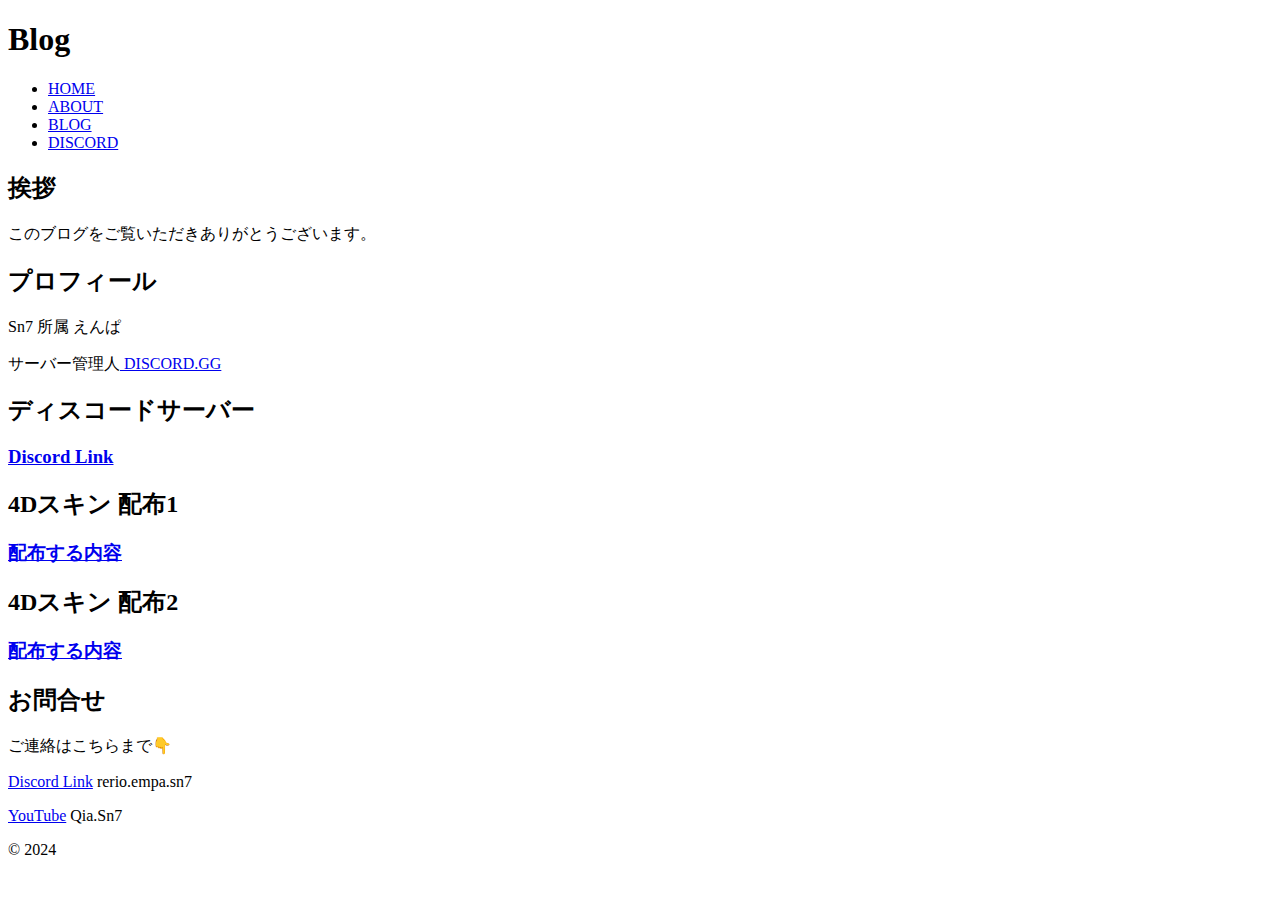
==== index.html @ f1059a5e "index.html" ====
<!DOCTYPE html>
<html lang="ja">
<head>
    <meta charset="UTF-8">
    <meta name="viewport" content="width=device-width, initial-scale=1.0">
    <title>Blog</title>
    <meta name="description" content="Bolig Test">
    <link rel="stylesheet" href="styles.css">
</head>
<body>
    <header>
        <h1>Blog</h1>
        <nav>
            <ul>
                <li><a href="#home">HOME</a></li>
                <li><a href="#about">ABOUT</a></li>
                <li><a href="#blog">BLOG</a></li>
                <li><a href="#Discord">DISCORD</a></li>
            </ul>
        </nav>
    </header>
    <section id="heme">
        <h2>挨拶</h2>
        <p>このブログをご覧いただきありがとうございます。</p>
    </section>

    <section id="about">
        <h2>プロフィール</h2>
        <p>Sn7 所属 えんぱ</p>
        <p>サーバー管理人<a href="https://www.discord.gg/Ac3S6SdbzG"> DISCORD.GG<a></p>
        <h2>ディスコードサーバー</h2>
        <article>
            <h3><a href="https://www.discord.gg/Ac3S6SdbzG">Discord Link</a></h3>
        </article>


        <section id="blog">
            <h2>4Dスキン 配布1</h2>
            <article>
                <h3><a href="page1.html">
                    配布する内容</a></h3>
            </article>
    </section>

<section id="blog">
        <h2>4Dスキン 配布2</h2>
        <article>
            <h3><a href="page2.html">
                配布する内容</a></h3>
        </article>
</section>

<section id="Discord">
    <h2>お問合せ</h2>
    <p>ご連絡はこちらまで👇<p></p> <a href="Sn7 所属 えんぱ">Discord Link</a> rerio.empa.sn7</a></p>
    </p><a href="https://www.youtube.com/@Qia.Sn7">YouTube</a> Qia.Sn7</a></p>
</section>
    <footer>
        <p>&copy; 2024 </p>
    </footer>
</body>
</html>
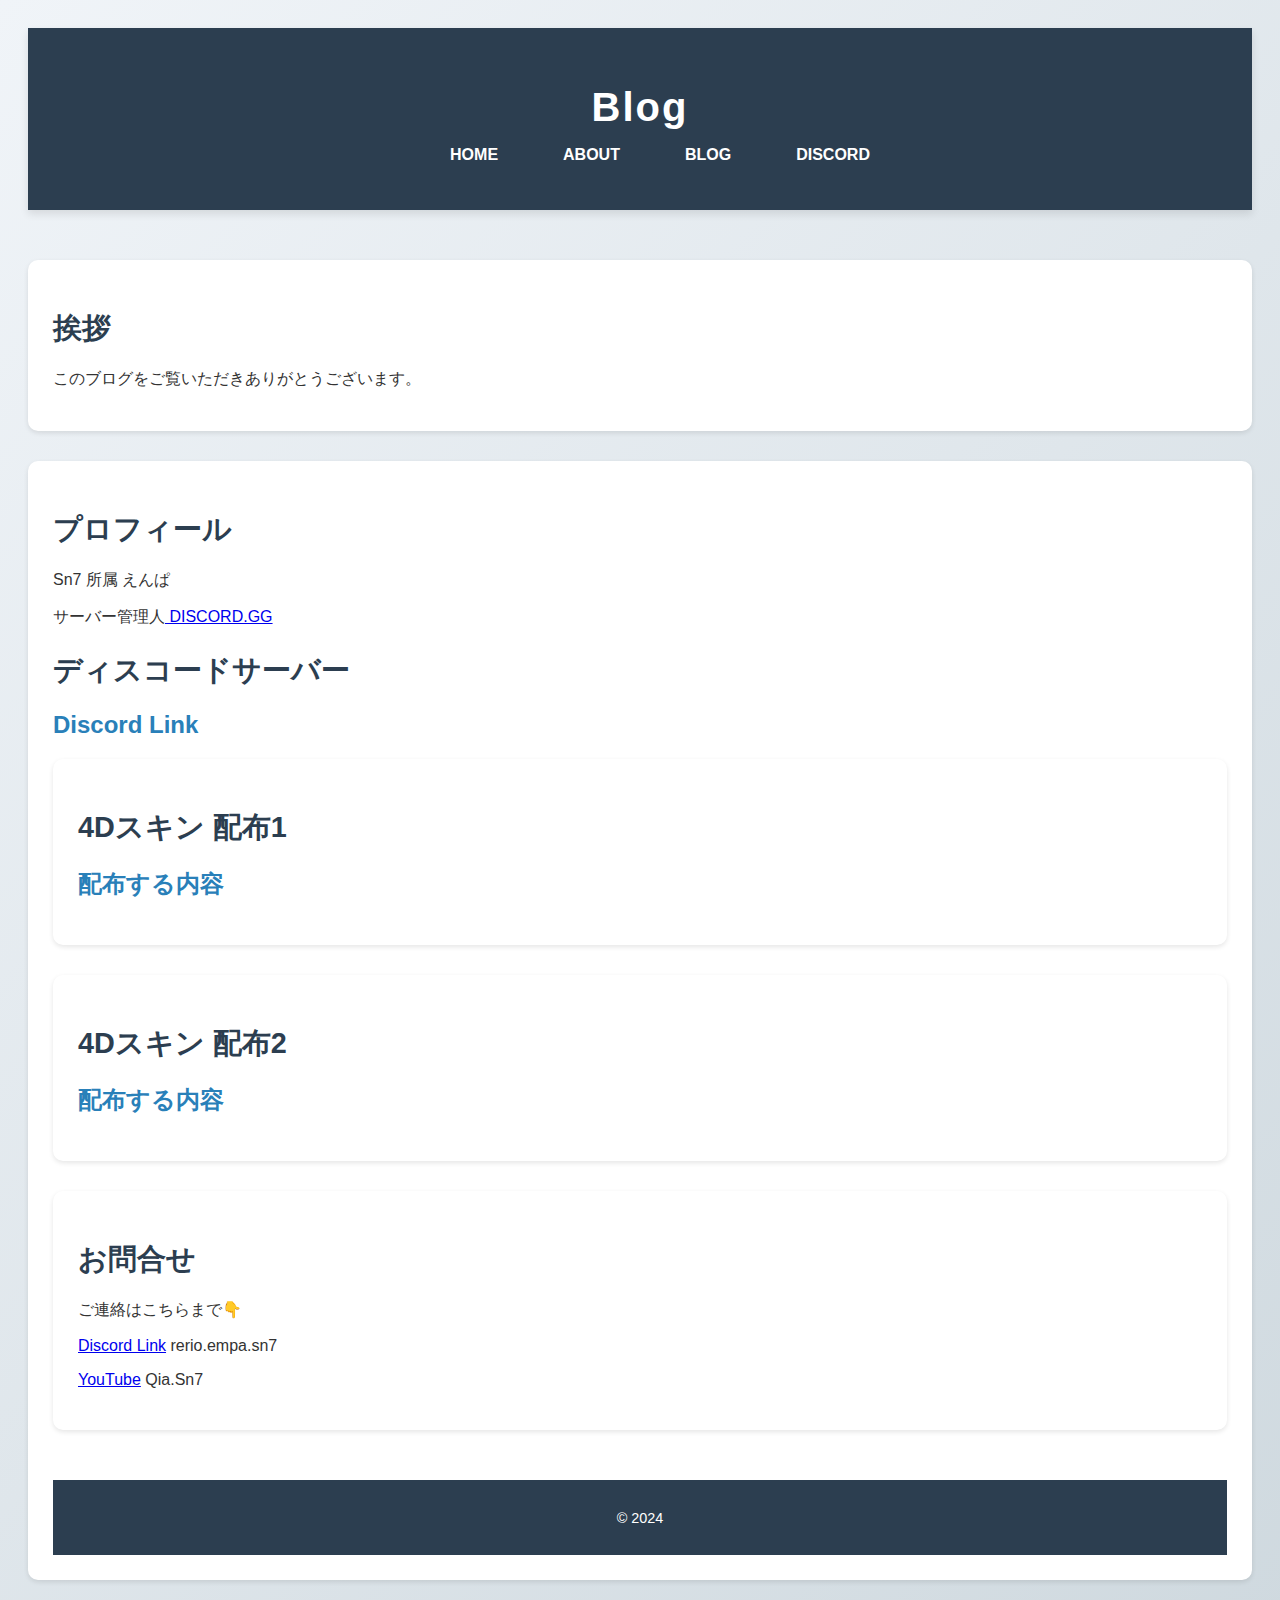
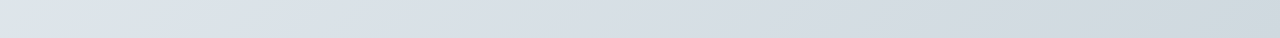
==== commit 1cf06956: "Add files via upload" ====
--- a/index.html
+++ b/index.html
@@ -1,62 +1,62 @@
-<!DOCTYPE html>
-<html lang="ja">
-<head>
-    <meta charset="UTF-8">
-    <meta name="viewport" content="width=device-width, initial-scale=1.0">
-    <title>Blog</title>
-    <meta name="description" content="Bolig Test">
-    <link rel="stylesheet" href="styles.css">
-</head>
-<body>
-    <header>
-        <h1>Blog</h1>
-        <nav>
-            <ul>
-                <li><a href="#home">HOME</a></li>
-                <li><a href="#about">ABOUT</a></li>
-                <li><a href="#blog">BLOG</a></li>
-                <li><a href="#Discord">DISCORD</a></li>
-            </ul>
-        </nav>
-    </header>
-    <section id="heme">
-        <h2>挨拶</h2>
-        <p>このブログをご覧いただきありがとうございます。</p>
-    </section>
-
-    <section id="about">
-        <h2>プロフィール</h2>
-        <p>Sn7 所属 えんぱ</p>
-        <p>サーバー管理人<a href="https://www.discord.gg/Ac3S6SdbzG"> DISCORD.GG<a></p>
-        <h2>ディスコードサーバー</h2>
-        <article>
-            <h3><a href="https://www.discord.gg/Ac3S6SdbzG">Discord Link</a></h3>
-        </article>
-
-
-        <section id="blog">
-            <h2>4Dスキン 配布1</h2>
-            <article>
-                <h3><a href="page1.html">
-                    配布する内容</a></h3>
-            </article>
-    </section>
-
-<section id="blog">
-        <h2>4Dスキン 配布2</h2>
-        <article>
-            <h3><a href="page2.html">
-                配布する内容</a></h3>
-        </article>
-</section>
-
-<section id="Discord">
-    <h2>お問合せ</h2>
-    <p>ご連絡はこちらまで👇<p></p> <a href="Sn7 所属 えんぱ">Discord Link</a> rerio.empa.sn7</a></p>
-    </p><a href="https://www.youtube.com/@Qia.Sn7">YouTube</a> Qia.Sn7</a></p>
-</section>
-    <footer>
-        <p>&copy; 2024 </p>
-    </footer>
-</body>
-</html>
+<!DOCTYPE html>
+<html lang="ja">
+<head>
+    <meta charset="UTF-8">
+    <meta name="viewport" content="width=device-width, initial-scale=1.0">
+    <title>Blog</title>
+    <meta name="description" content="Bolig Test">
+    <link rel="stylesheet" href="styles.css">
+</head>
+<body>
+    <header>
+        <h1>Blog</h1>
+        <nav>
+            <ul>
+                <li><a href="#home">HOME</a></li>
+                <li><a href="#about">ABOUT</a></li>
+                <li><a href="#blog">BLOG</a></li>
+                <li><a href="#Discord">DISCORD</a></li>
+            </ul>
+        </nav>
+    </header>
+    <section id="heme">
+        <h2>挨拶</h2>
+        <p>このブログをご覧いただきありがとうございます。</p>
+    </section>
+
+    <section id="about">
+        <h2>プロフィール</h2>
+        <p>Sn7 所属 えんぱ</p>
+        <p>サーバー管理人<a href="https://www.discord.gg/Ac3S6SdbzG"> DISCORD.GG<a></p>
+        <h2>ディスコードサーバー</h2>
+        <article>
+            <h3><a href="https://www.discord.gg/Ac3S6SdbzG">Discord Link</a></h3>
+        </article>
+
+
+        <section id="blog">
+            <h2>4Dスキン 配布1</h2>
+            <article>
+                <h3><a href="page1.html">
+                    配布する内容</a></h3>
+            </article>
+    </section>
+
+<section id="blog">
+        <h2>4Dスキン 配布2</h2>
+        <article>
+            <h3><a href="page2.html">
+                配布する内容</a></h3>
+        </article>
+</section>
+
+<section id="Discord">
+    <h2>お問合せ</h2>
+    <p>ご連絡はこちらまで👇<p></p> <a href="Sn7 所属 えんぱ">Discord Link</a> rerio.empa.sn7</a></p>
+    </p><a href="https://www.youtube.com/@Qia.Sn7">YouTube</a> Qia.Sn7</a></p>
+</section>
+    <footer>
+        <p>&copy; 2024 </p>
+    </footer>
+</body>
+</html>--- a/styles.css
+++ b/styles.css
@@ -0,0 +1,72 @@
+{
+    margin: 0;
+    padding: 0;
+    box-sizing: border-box;
+}
+body {
+    font-family: 'Helvetica Neue', Arial, sans-serif;
+    background: linear-gradient(135deg, #f0f4f8, #cfd9df);
+    color: #333;
+    padding: 20px;
+}
+header {
+    background-color: #2c3e50;
+    color: #fff;
+    text-align: center;
+    padding: 30px 0;
+    margin-bottom: 50px;
+    box-shadow: 0 4px 8px rgba(0, 0, 0, 0.1);
+}
+header h1 {
+    font-size: 2.5rem;
+    letter-spacing: 2px;
+    margin-bottom: 10px;
+}
+nav ul {
+    list-style: none;
+    display: flex;
+    justify-content: center;
+    gap: 25px;
+}
+nav ul li a {
+    color: #fff;
+    text-decoration: none;
+    font-weight: bold;
+    padding: 10px 20px;
+    transition: background 0.3s ease;
+}
+nav ul li a:hover {
+    background-color: #1abc9c;
+    border-radius: 5px;
+}
+section {
+    background-color: white;
+    padding: 25px;
+    border-radius: 10px;
+    margin-bottom: 30px;
+    box-shadow: 0 2px 5px rgba(0, 0, 0, 0.1);
+}
+h2 {
+    font-size: 1.8rem;
+    color: #2c3e50;
+    margin-bottom: 20px;
+}
+article {
+    margin-bottom: 20px;
+}
+article h3 a {
+    color: #2980b9;
+    text-decoration: none;
+    font-size: 1.5rem;
+}
+article h3 a:hover {
+    text-decoration: underline;
+}
+footer {
+    background-color: #2c3e50;
+    color: #fff;
+    text-align: center;
+    padding: 15px;
+    margin-top: 50px;
+    font-size: 0.9rem;
+}